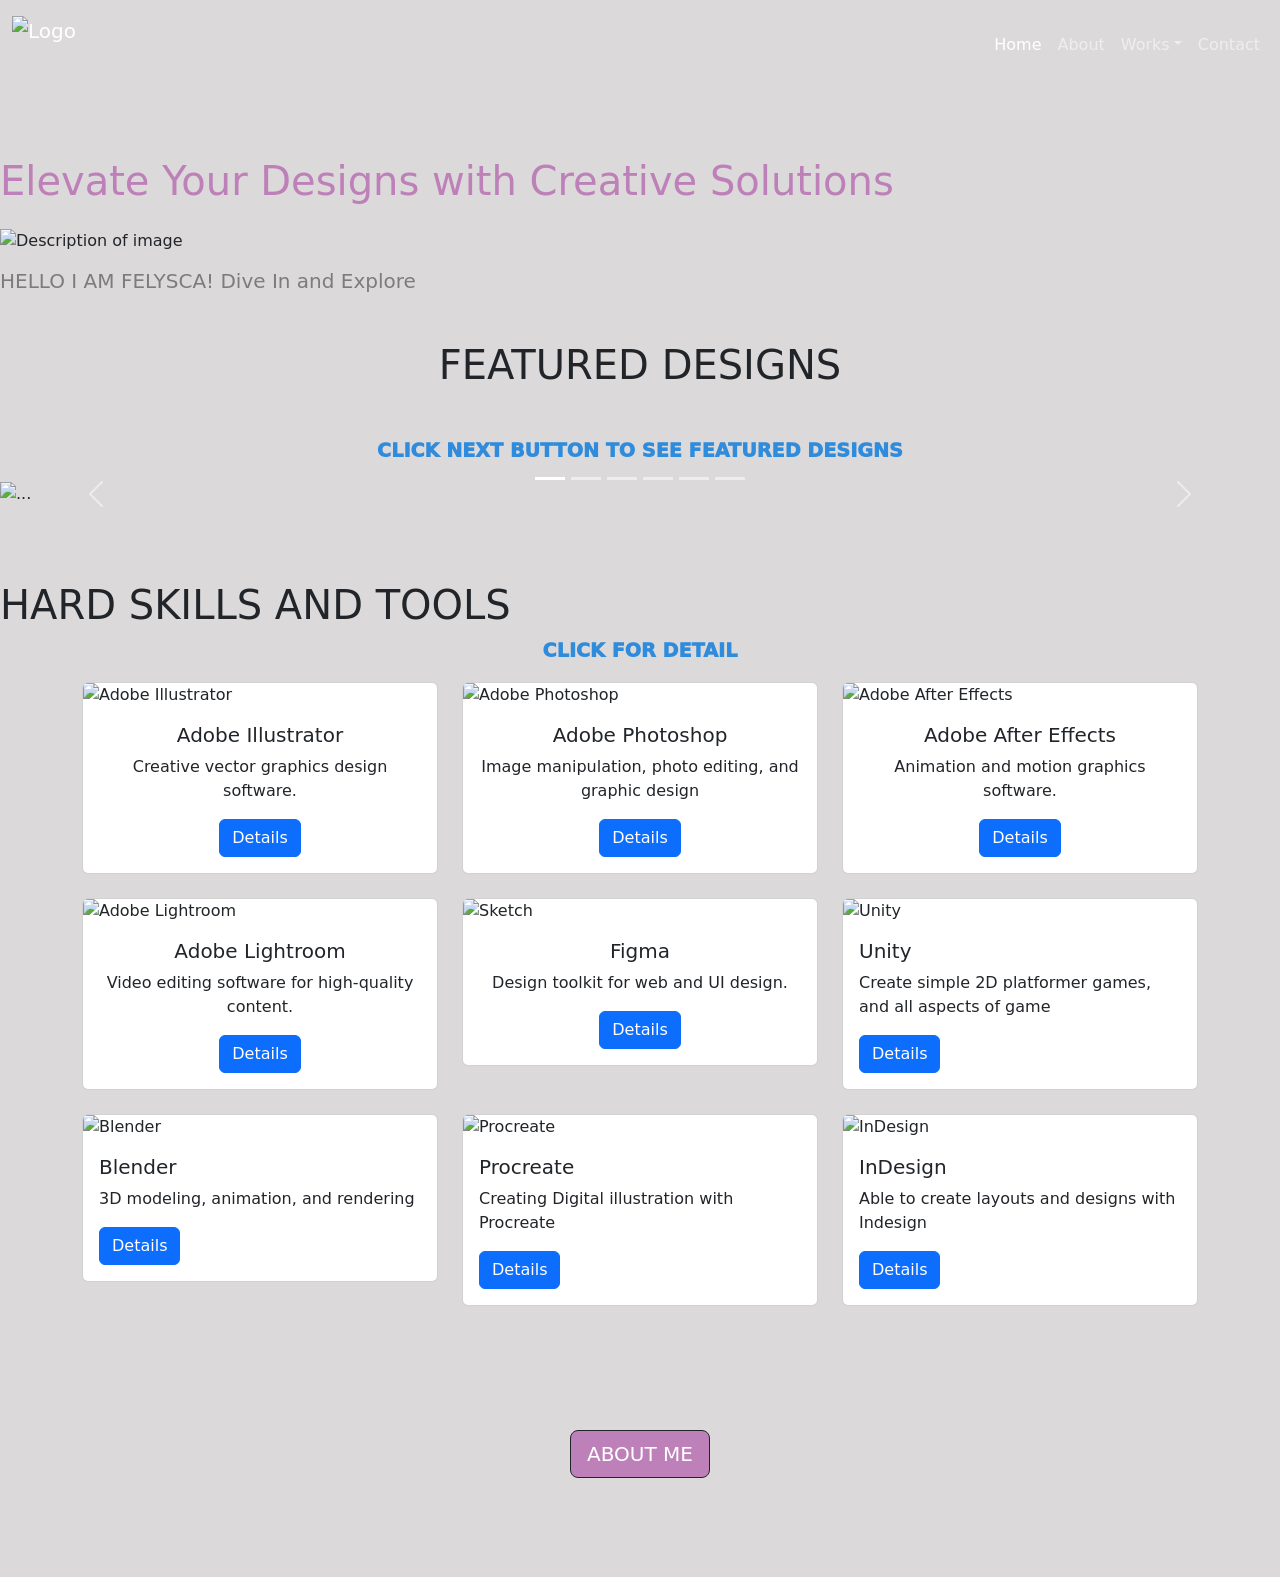
==== index.html @ a3a1dfc2 "Add files via upload" ====
<!DOCTYPE html>
<html lang="en">

<head>
  <meta charset="UTF-8">
  <meta name="viewport" content="width=device-width, initial-scale=1.0">
  <title>Document</title>
  <link href="https://cdn.jsdelivr.net/npm/bootstrap@5.3.3/dist/css/bootstrap.min.css" rel="stylesheet"
    integrity="sha384-QWTKZyjpPEjISv5WaRU9OFeRpok6YctnYmDr5pNlyT2bRjXh0JMhjY6hW+ALEwIH" crossorigin="anonymous">
  <link rel="stylesheet" href="style.css">
  <title>Felysca's Portfolio</title>
  <title>Felysca's Portfolio</title>
  <link rel="icon" type="image/x-icon" href="icologo/LogoFely.ico" />
  <script src="https://use.fontawesome.com/releases/v6.3.0/js/all.js" crossorigin="anonymous"></script>
  <link href="https://cdn.jsdelivr.net/npm/bootstrap@5.3.3/dist/css/bootstrap.min.css" rel="stylesheet"
    integrity="sha384-QWTKZyjpPEjISv5WaRU9OFeRpok6YctnYmDr5pNlyT2bRjXh0JMhjY6hW+ALEwIH" crossorigin="anonymous">
  <script src="https://cdn.jsdelivr.net/npm/bootstrap@5.3.3/dist/js/bootstrap.bundle.min.js"
    integrity="sha384-YvpcrYf0tY3lHB60NNkmXc5s9fDVZLESaAA55NDzOxhy9GkcIdslK1eN7N6jIeHz"
    crossorigin="anonymous"></script>
  <!-- Google fonts-->
  <link href="https://fonts.googleapis.com/css2?family=Montserrat:wght@400;700&display=swap" rel="stylesheet">
  <link href="https://fonts.googleapis.com/css2?family=Rubik+Bubbles&display=swap" rel="stylesheet">
  <!-- Core theme CSS (includes Bootstrap)-->
  <link href="style.css" rel="stylesheet" />
  <style>
    body {
      background-color: #DCD9DA; }
  
  
  </style>



  <meta name="viewport" content="width=device-width, initial-scale=1.0">
</head>



<body>
  <!--NavBar-->
 <header>
    <nav class="navbar navbar-expand-lg navbar-dark custom-navbar fixed-top">
      <div class="container-fluid">
        <a class="navbar-brand" href="#">
          <img src="icologo/LogoFely.ico" alt="Logo" width="65" height="60" class="d-inline-block align-text-top">
        </a>
        <button class="navbar-toggler" type="button" data-bs-toggle="collapse" data-bs-target="#navbarNavDropdown"
          aria-controls="navbarNavDropdown" aria-expanded="false" aria-label="Toggle navigation">
          <span class="navbar-toggler-icon"></span>
        </button>
        <div class="collapse navbar-collapse" id="navbarNavDropdown">
          <ul class="navbar-nav ms-auto">
            <li class="nav-item nav-item-margin">
              <a class="nav-link active" aria-current="page" href="index.html">Home</a>
            </li>
            <li class="nav-item nav-item-margin">
              <a class="nav-link" href="About1.html">About</a>
            </li>
            <li class="nav-item dropdown nav-item-margin">
              <a class="nav-link dropdown-toggle" href="Works.html" role="button" data-bs-toggle="dropdown"
                aria-expanded="false">Works</a>
              <ul class="dropdown-menu">
                <li><a class="dropdown-item" href="Works.html">Work Gallery</a></li>
                <li>
                  <hr class="dropdown-divider">
                </li>
                <li><a class="dropdown-item" href="Graphicdesign.html">Graphic Design</a></li>
                <li><a class="dropdown-item" href="Animation.html">Animations</a></li>
                <li><a class="dropdown-item" href="photography.html">Photography</a></li>
                <li><a class="dropdown-item" href="2dplatformer.html">2D Platformer Game</a></li>
                <li><a class="dropdown-item" href="UXdesign.html">UX Design</a></li>
                <li><a class="dropdown-item" href="3Dart.html">3D Art</a></li>
              </ul>
            </li>
            <li class="nav-item nav-item-margin">
              <a class="nav-link" href="https://linktr.ee/felyscajoline">Contact</a>
            </li>
          </ul>
        </div>
      </div>
    </nav>
  </header>





  <!--Display Hero Content-->
  <!-- Hero Content -->
  <div class="hero">
    <video autoplay loop muted plays-inline class="back-video">
      <source src="img/Bgvid2.mp4" type="video/mp4">
    </video>
    <div class="txthero">
      <h1 class="rubik-bubbles" style="color: #bd80b8; font-weight: 90;">Elevate Your Designs with Creative Solutions</h1>
      <img src="img/portfoliophotography.png" alt="Description of image" class="img-fluid my-3" style="max-width: 80%; height: auto;" style="margin-top: 3cm;">
      <h5 class="intro-text" style="color:#7C7C7C;;">HELLO I AM FELYSCA! Dive In and Explore</h5>
    </div>
  </div>
  

<!-- Heading for Featured Designs -->
<div class="featured-designs-container text-center my-5">
  <h1 class="featured-designs" style="font-weight: 90;">FEATURED DESIGNS</h1>
</div>
<p class="pulsate-text" style="text-align: center;">CLICK NEXT BUTTON TO SEE FEATURED DESIGNS</p>

<!-- Carousel -->
<div id="carouselExampleCaptions" class="carousel slide">
  <div class="carousel-indicators">
    <button type="button" data-bs-target="#carouselExampleCaptions" data-bs-slide-to="0" class="active" aria-current="true" aria-label="Slide 1"></button>
    <button type="button" data-bs-target="#carouselExampleCaptions" data-bs-slide-to="1" aria-label="Slide 2"></button>
    <button type="button" data-bs-target="#carouselExampleCaptions" data-bs-slide-to="2" aria-label="Slide 3"></button>
    <button type="button" data-bs-target="#carouselExampleCaptions" data-bs-slide-to="3" aria-label="Slide 4"></button>
    <button type="button" data-bs-target="#carouselExampleCaptions" data-bs-slide-to="4" aria-label="Slide 5"></button>
    <button type="button" data-bs-target="#carouselExampleCaptions" data-bs-slide-to="5" aria-label="Slide 6"></button>
  </div>
  <div class="carousel-inner">
    <div class="carousel-item active">
      <img src="img/graphicdesignherodisplay.png" class="d-block w-100" alt="...">
      <div class="carousel-caption d-none d-md-block">
        <h5>Graphic Design</h5>
        <p>Skilled in crafting engaging visuals and effective solutions</p>
      </div>
    </div>
    <div class="carousel-item">
      <img src="img/animationherodisplay.png" class="d-block w-100" alt="...">
      <div class="carousel-caption d-none d-md-block">
        <h5>Animation</h5>
        <p>Creates dynamic visuals storytelling through 2D & 3D animation</p>
      </div>
    </div>
    <div class="carousel-item">
      <img src="img/photographyherodisplay.png" class="d-block w-100" alt="...">
      <div class="carousel-caption d-none d-md-block">
        <h5>Photography</h5>
        <p>Photography with a keen eye for capturing stunning visuals</p>
      </div>
    </div>
    <div class="carousel-item">
      <img src="img/2dgameherodisplay.png" class="d-block w-100" alt="...">
      <div class="carousel-caption d-none d-md-block">
        <h5>2D Platformer Game</h5>
        <p>Proficient in designing and developing engaging 2D games.</p>
      </div>
    </div>
    <div class="carousel-item">
      <img src="img/uxdesignherodisplay.png" class="d-block w-100" alt="...">
      <div class="carousel-caption d-none d-md-block">
        <h5>UX Design</h5>
        <p>Create user-centered interfaces to ensures user experiences.</p>
      </div>
    </div>
    <div class="carousel-item">
      <img src="img/3Dartherodisplay.png" class="d-block w-100" alt="...">
      <div class="carousel-caption d-none d-md-block">
        <h5>3D Art</h5>
        <p>Skilled in creating 3D art modeling and rendering techniques</p>
      </div>
    </div>
  </div>
  <button class="carousel-control-prev" type="button" data-bs-target="#carouselExampleCaptions" data-bs-slide="prev">
    <span class="carousel-control-prev-icon" aria-hidden="true"></span>
    <span class="visually-hidden">Previous</span>
  </button>
  <button class="carousel-control-next" type="button" data-bs-target="#carouselExampleCaptions" data-bs-slide="next">
    <span class="carousel-control-next-icon" aria-hidden="true"></span>
    <span class="visually-hidden">Next</span>
  </button>
</div>



  <div class="div-skills">
    <h1 class="hard-skills" style="font-weight: 90; margin-top: 2cm;">HARD SKILLS AND TOOLS</h1>
  </div>
  <p class="pulsate-text" style="text-align: center;">CLICK FOR DETAIL</p>



  <!-- Modal Structure for cards -->
  <div class="modal fade" id="detailsModal" tabindex="-1" aria-labelledby="detailsModalLabel" aria-hidden="true">
    <div class="modal-dialog modal-dialog-centered">
      <div class="modal-content">
        <div class="modal-header" style="border-bottom: none;">
          <button type="button" class="btn-close" data-bs-dismiss="modal" aria-label="Close"></button>
        </div>
        <div class="modal-body text-center" style="background: rgba(0, 0, 0, 0.8); color: white;">
          <img id="modalImage" src="" alt="Detail Image" class="img-fluid mb-3" />
          <h5 id="modalTitle"></h5>
          <p id="modalDescription"></p>
        </div>
      </div>
    </div>
  </div>


  <!-- Cards Image -->
  <div class="container">
    <div class="row justify-content-center">
      <!-- Row 1 -->
      <div class="container">
        <div class="row justify-content-center">
            <div class="col-lg-4 col-sm-6 mb-4">
                <div class="card custom-card">
                    <img src="img/cardsai.png" class="card-img-top" alt="Adobe Illustrator">
                    <div class="card-body text-center"> <!-- Added text-center class -->
                        <h5 class="card-title">Adobe Illustrator</h5>
                        <p class="card-text">Creative vector graphics design software.</p>
                        <a href="#" class="btn btn-primary" data-bs-toggle="modal" data-bs-target="#detailsModal"
                            data-title="Adobe Illustrator"
                            data-description="Experienced in Adobe Illustrator, with a strong focus on vector graphics creation and illustration."
                            data-image="img/detailsillustrator.png">Details</a>
                    </div>
                </div>
            </div>
      <div class="col-lg-4 col-sm-6 col-md-4 mb-4">
        <div class="card custom-card">
          <img src="img/cardsps.png" class="card-img-top" alt="Adobe Photoshop">
          <div class="card-body text-center">
            <h5 class="card-title">Adobe Photoshop</h5>
            <p class="card-text">Image manipulation, photo editing, and graphic design</p>
            <a href="#" class="btn btn-primary" data-bs-toggle="modal" data-bs-target="#detailsModal"
              data-title="Adobe Photoshop"
              data-description="Proficient in Adobe Photoshop, specializing in image manipulation, photo editing, and graphic design. Skilled in utilizing advanced tools and techniques to create stunning visuals, enhance photographs, and produce professional-quality designs."
              data-image="img/detailsphotoshop.png">Details</a>
          </div>
        </div>
      </div>
      <div class="col-lg-4 col-sm-6 col-md-4 mb-4">
        <div class="card custom-card">
          <img src="img/cardsae.png" class="card-img-top" alt="Adobe After Effects">
          <div class="card-body text-center">
            <h5 class="card-title">Adobe After Effects</h5>
            <p class="card-text">Animation and motion graphics software.</p>
            <a href="#" class="btn btn-primary" data-bs-toggle="modal" data-bs-target="#detailsModal"
              data-title="Adobe After Effects"
              data-description="Able to create animations and video editing. I am capable of producing high-quality animations and engaging video content with this software.."
              data-image="img/detailsaftereffects.png">Details</a>
          </div>
        </div>
      </div>

      <!-- Row 2 -->
      <div class="col-lg-4 col-sm-6 col-md-4 mb-4">
        <div class="card custom-card">
          <img src="img/cardslightroom.png" class="card-img-top" alt="Adobe Lightroom">
          <div class="card-body text-center">
            <h5 class="card-title">Adobe Lightroom</h5>
            <p class="card-text">Video editing software for high-quality content.</p>
            <a href="#" class="btn btn-primary" data-bs-toggle="modal" data-bs-target="#detailsModal"
              data-title="Adobe Lightroom"
              data-description="Skilled in enhancing and editing photos through advanced color correction, exposure adjustments, and tone mapping."
              data-image="img/detailslightroom.png">Details</a>
          </div>
        </div>
      </div>
      <div class="col-lg-4 col-sm-6 col-md-4 mb-4">
        <div class="card custom-card">
          <img src="img/cardsfigma.png" class="card-img-top" alt="Sketch">
          <div class="card-body text-center">
            <h5 class="card-title">Figma</h5>
            <p class="card-text">Design toolkit for web and UI design.</p>
            <a href="#" class="btn btn-primary" data-bs-toggle="modal" data-bs-target="#detailsModal" data-title="Figma"
              data-description="Proficient in creating wireframes, prototypes, and interfaces. I am capable of creating effective and visually appealing UI/UX designs using Figma."
              data-image="img/detailsfigma.png">Details</a>
          </div>
        </div>
      </div>
      <div class="col-lg-4 col-sm-6 col-md-4 mb-4">
        <div class="card custom-card">
          <img src="img/cardsunity.png" class="card-img-top" alt="Unity">
          <div class="card-body">
            <h5 class="card-title">Unity</h5>
            <p class="card-text">Create simple 2D platformer games, and all aspects of game</p>
            <a href="#" class="btn btn-primary" data-bs-toggle="modal" data-bs-target="#detailsModal" data-title="Unity"
              data-description="I can use Unity to create simple 2D platformer games, and  capable of handling all aspects of the game development process using Unity"
              data-image="img/detailsunity.png">Details</a>
          </div>
        </div>
      </div>

      <!-- Row 3 -->
      <div class="col-lg-4 col-sm-6 col-md-4 mb-4">
        <div class="card custom-card">
          <img src="img/cardsblender.png" class="card-img-top" alt="Blender">
          <div class="card-body">
            <h5 class="card-title">Blender</h5>
            <p class="card-text">3D modeling, animation, and rendering</p>
            <a href="#" class="btn btn-primary" data-bs-toggle="modal" data-bs-target="#detailsModal"
              data-title="Blender"
              data-description="Create 3D modeling, animation, and rendering, utilizing Blender's versatile tools for creating detailed assets and visual effects.."
              data-image="img/details3d.png">Details</a>
          </div>
        </div>
      </div>
      <div class="col-lg-4 col-sm-6 col-md-4 mb-4">
        <div class="card custom-card">
          <img src="img/cardsprocretae.png" class="card-img-top" alt="Procreate">
          <div class="card-body">
            <h5 class="card-title">Procreate</h5>
            <p class="card-text">Creating Digital illustration with Procreate</p>
            <a href="#" class="btn btn-primary" data-bs-toggle="modal" data-bs-target="#detailsModal"
              data-title="Procreate"
              data-description="Skilled in digital illustration with Procreate, with a vibrant artwork and leveraging Procreate’s versatile brush and layering tools for detailed, expressive compositions"
              data-image="img/detailsprocreate.png">Details</a>
          </div>
        </div>
      </div>
      <div class="col-lg-4 col-sm-6 col-md-4 mb-4">
        <div class="card custom-card">
          <img src="img/cardsindesign.png" class="card-img-top" alt="InDesign">
          <div class="card-body">
            <h5 class="card-title">InDesign</h5>
            <p class="card-text">Able to create layouts and designs with Indesign</p>
            <a href="#" class="btn btn-primary" data-bs-toggle="modal" data-bs-target="#detailsModal"
              data-title="Indesign"
              data-description="I can do Adobe InDesign, allowing me to create professional layouts and designs for print and digital media."
              data-image="img/detailsindesign.png">Details</a>
          </div>
        </div>
      </div>
    </div>
  </div>

  <!-- Modal -->
  <div class="modal fade" id="detailsModal" tabindex="-1" aria-labelledby="detailsModalLabel" aria-hidden="true">
    <div class="modal-dialog modal-dialog-centered">
      <div class="modal-content">
        <div class="modal-header" style="border-bottom: none;">
          <button type="button" class="btn-close" data-bs-dismiss="modal" aria-label="Close"></button>
        </div>
        <div class="modal-body text-center" style="background: rgba(0, 0, 0, 0.8); color: white;">
          <img id="modalImage" src="" alt="Detail Image" class="modal-image-large mb-3" />
          <h5 id="modalTitle"></h5>
          <p id="modalDescription"></p>
        </div>
      </div>
    </div>
  </div>
  <script>
    document.addEventListener('DOMContentLoaded', function () {
      const detailsModal = document.getElementById('detailsModal');

      detailsModal.addEventListener('show.bs.modal', function (event) {
        const button = event.relatedTarget;
        const title = button.getAttribute('data-title');
        const description = button.getAttribute('data-description');
        const imageSrc = button.getAttribute('data-image');

        // Update modal content
        document.getElementById('modalTitle').textContent = title;
        document.getElementById('modalDescription').textContent = description;
        document.getElementById('modalImage').src = imageSrc;
      });
    });
  </script>



  <!--Button Explore More buat ke About Page-->
  <div class="text-center my-4"> <!-- Added a div for centering -->
    <a href="About1.html">
      <button type="button" class="btn btn-dark btn-lg" style="background-color: #bd80b8; text-decoration-color: antiquewhite; margin: 2cm;"> ABOUT ME</button>
      <!-- Use a custom background color -->
    </a>
  </div>


 

    <script>// Initialize all tooltips on the page
      const tooltipTriggerList = document.querySelectorAll('[data-bs-toggle="tooltip"]');
      const tooltipList = [...tooltipTriggerList].map(tooltipTriggerEl => new bootstrap.Tooltip(tooltipTriggerEl)); </script>

  </div>
  <STYLE>
    .pulsate-text {
    color: #2f8bdb;
    font-weight: 1000;
    font-size: 1.2em;
    animation: pulsate 1s infinite;
  }

  @keyframes pulsate {
    0% {
      transform: scale(1);
      opacity: 1;
    }
    50% {
      transform: scale(1.1);
      opacity: 0.7;
    }
    100% {
      transform: scale(1);
      opacity: 1;
    }
  }
  </STYLE>




</body>
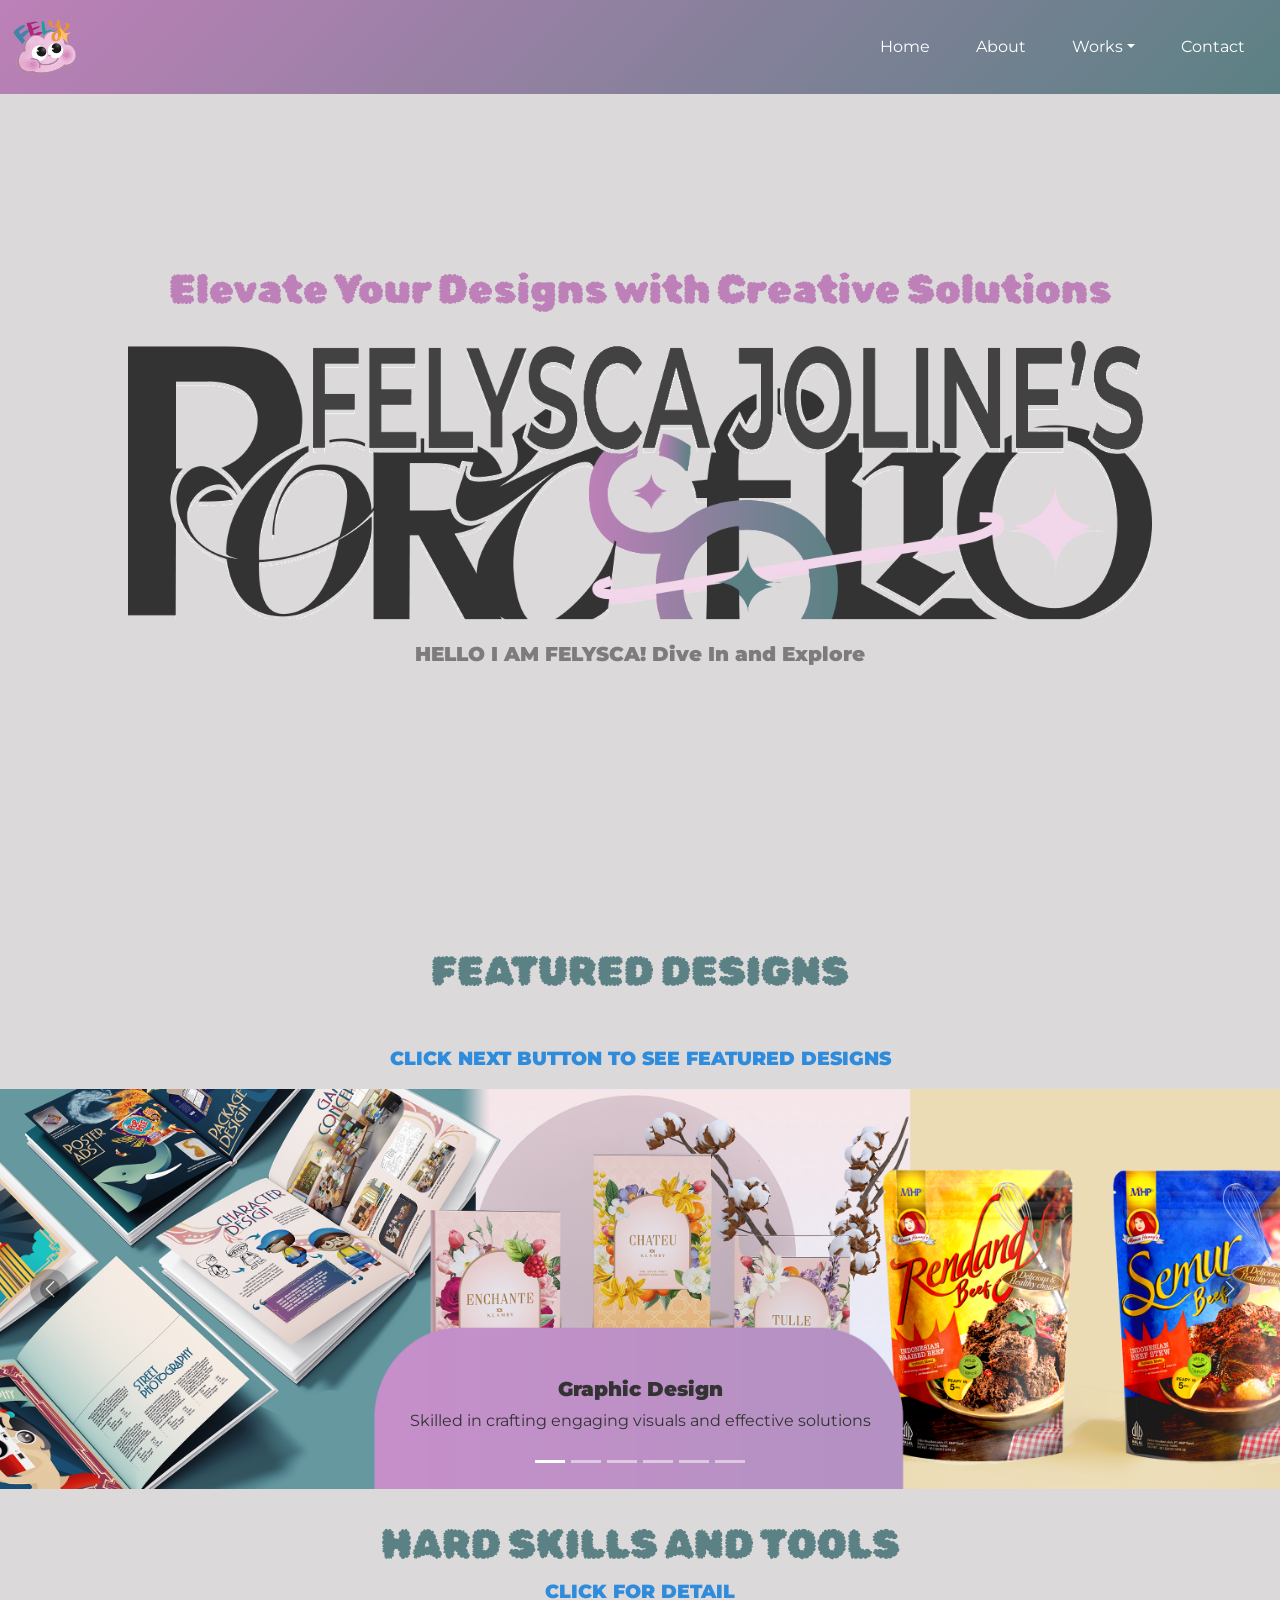
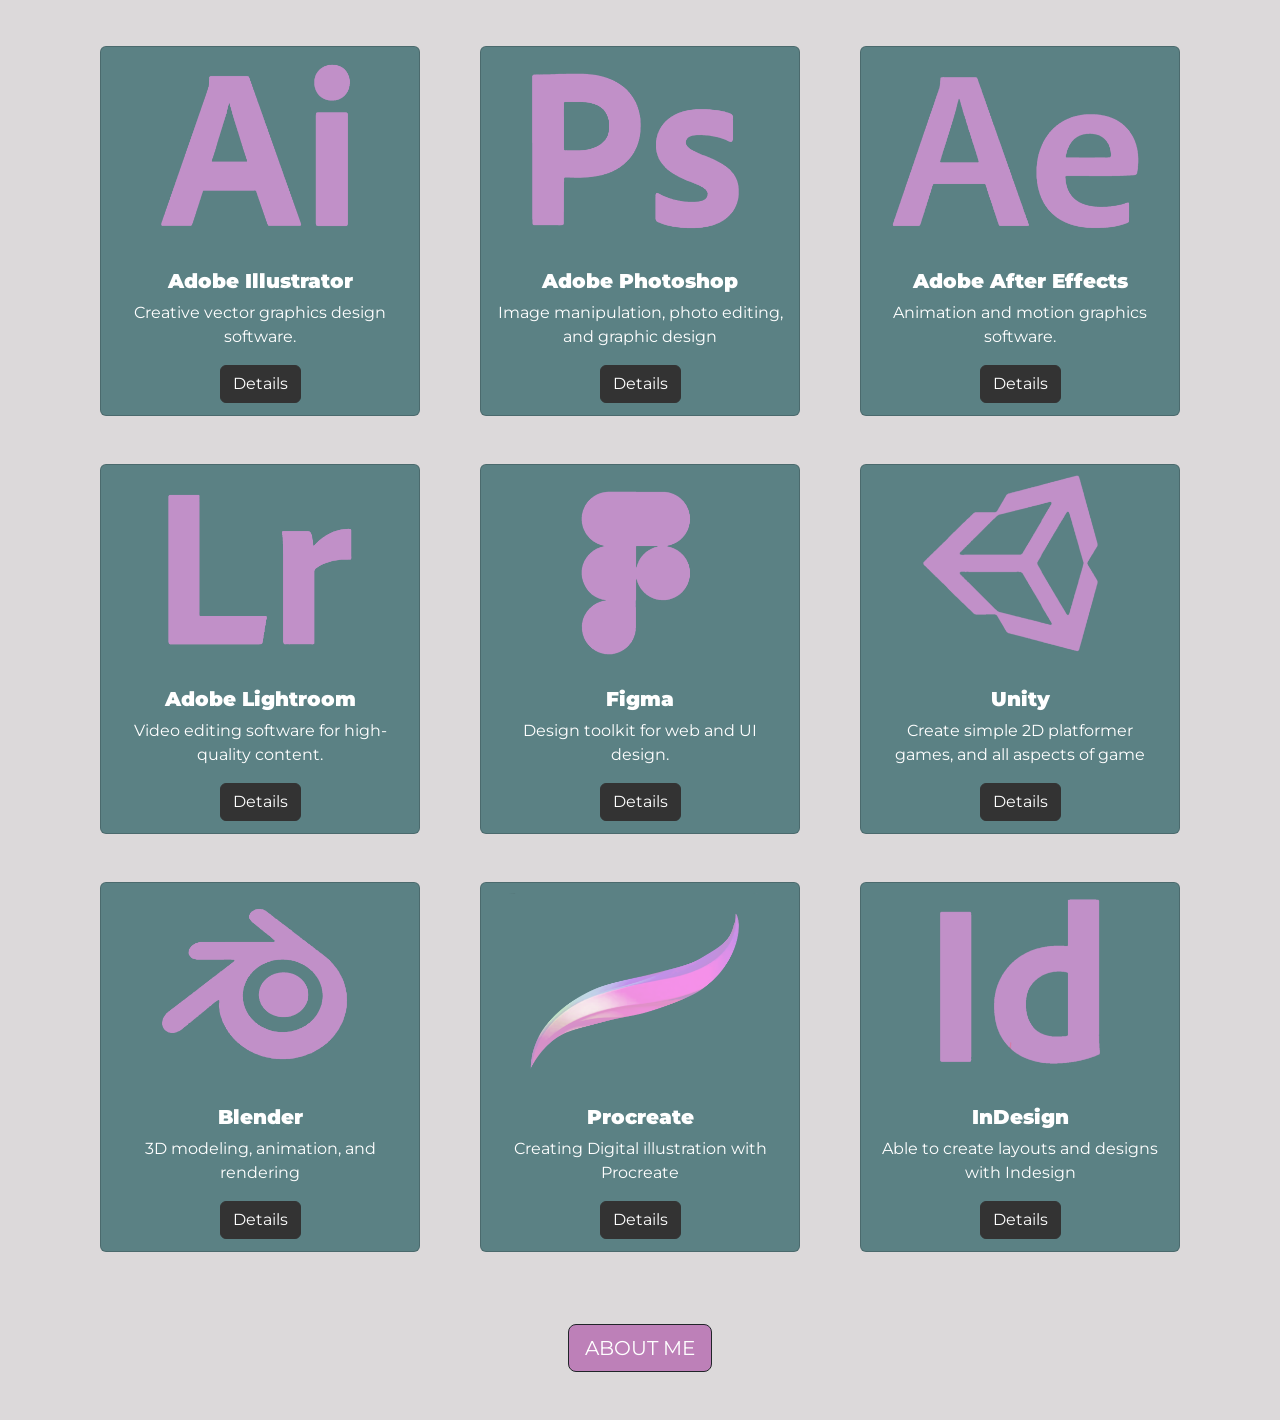
==== commit 16eab8e8: "fix all error" ====
--- a/index.html
+++ b/index.html
@@ -4,34 +4,27 @@
 <head>
   <meta charset="UTF-8">
   <meta name="viewport" content="width=device-width, initial-scale=1.0">
-  <title>Document</title>
+  <title>Felysca's Portfolio</title>
+  <link rel="icon" type="image/x-icon" href="icologo/LogoFely.ico" />
+  <!-- Bootstrap CSS -->
   <link href="https://cdn.jsdelivr.net/npm/bootstrap@5.3.3/dist/css/bootstrap.min.css" rel="stylesheet"
     integrity="sha384-QWTKZyjpPEjISv5WaRU9OFeRpok6YctnYmDr5pNlyT2bRjXh0JMhjY6hW+ALEwIH" crossorigin="anonymous">
-  <link rel="stylesheet" href="style.css">
-  <title>Felysca's Portfolio</title>
-  <title>Felysca's Portfolio</title>
-  <link rel="icon" type="image/x-icon" href="icologo/LogoFely.ico" />
-  <script src="https://use.fontawesome.com/releases/v6.3.0/js/all.js" crossorigin="anonymous"></script>
-  <link href="https://cdn.jsdelivr.net/npm/bootstrap@5.3.3/dist/css/bootstrap.min.css" rel="stylesheet"
-    integrity="sha384-QWTKZyjpPEjISv5WaRU9OFeRpok6YctnYmDr5pNlyT2bRjXh0JMhjY6hW+ALEwIH" crossorigin="anonymous">
+  <!-- Bootstrap JS -->
   <script src="https://cdn.jsdelivr.net/npm/bootstrap@5.3.3/dist/js/bootstrap.bundle.min.js"
     integrity="sha384-YvpcrYf0tY3lHB60NNkmXc5s9fDVZLESaAA55NDzOxhy9GkcIdslK1eN7N6jIeHz"
     crossorigin="anonymous"></script>
+  <!-- Font Awesome -->
+  <script src="https://use.fontawesome.com/releases/v6.3.0/js/all.js" crossorigin="anonymous"></script>
   <!-- Google fonts-->
   <link href="https://fonts.googleapis.com/css2?family=Montserrat:wght@400;700&display=swap" rel="stylesheet">
   <link href="https://fonts.googleapis.com/css2?family=Rubik+Bubbles&display=swap" rel="stylesheet">
-  <!-- Core theme CSS (includes Bootstrap)-->
+  <!-- Custom CSS -->
   <link href="style.css" rel="stylesheet" />
   <style>
     body {
-      background-color: #DCD9DA; }
-  
-  
+      background-color: #DCD9DA;
+    }
   </style>
-
-
-
-  <meta name="viewport" content="width=device-width, initial-scale=1.0">
 </head>
 
 
@@ -88,13 +81,13 @@
   <!--Display Hero Content-->
   <!-- Hero Content -->
   <div class="hero">
-    <video autoplay loop muted plays-inline class="back-video">
+    <video autoplay loop muted playsinline class="back-video">
       <source src="img/Bgvid2.mp4" type="video/mp4">
     </video>
     <div class="txthero">
       <h1 class="rubik-bubbles" style="color: #bd80b8; font-weight: 90;">Elevate Your Designs with Creative Solutions</h1>
-      <img src="img/portfoliophotography.png" alt="Description of image" class="img-fluid my-3" style="max-width: 80%; height: auto;" style="margin-top: 3cm;">
-      <h5 class="intro-text" style="color:#7C7C7C;;">HELLO I AM FELYSCA! Dive In and Explore</h5>
+      <img src="img/portfoliophotography.png" alt="Description of image" class="img-fluid my-3" style="max-width: 80%; height: auto; margin-top: 1.5rem;">
+      <h5 class="intro-text" style="color:#7C7C7C;">HELLO I AM FELYSCA! Dive In and Explore</h5>
     </div>
   </div>
   
@@ -172,27 +165,10 @@
 
 
   <div class="div-skills">
-    <h1 class="hard-skills" style="font-weight: 90; margin-top: 2cm;">HARD SKILLS AND TOOLS</h1>
+    <h1 class="hard-skills" style="font-weight: 90; margin-top: 2rem;">HARD SKILLS AND TOOLS</h1>
   </div>
   <p class="pulsate-text" style="text-align: center;">CLICK FOR DETAIL</p>
 
-
-
-  <!-- Modal Structure for cards -->
-  <div class="modal fade" id="detailsModal" tabindex="-1" aria-labelledby="detailsModalLabel" aria-hidden="true">
-    <div class="modal-dialog modal-dialog-centered">
-      <div class="modal-content">
-        <div class="modal-header" style="border-bottom: none;">
-          <button type="button" class="btn-close" data-bs-dismiss="modal" aria-label="Close"></button>
-        </div>
-        <div class="modal-body text-center" style="background: rgba(0, 0, 0, 0.8); color: white;">
-          <img id="modalImage" src="" alt="Detail Image" class="img-fluid mb-3" />
-          <h5 id="modalTitle"></h5>
-          <p id="modalDescription"></p>
-        </div>
-      </div>
-    </div>
-  </div>
 
 
   <!-- Cards Image -->
@@ -361,7 +337,7 @@
   <!--Button Explore More buat ke About Page-->
   <div class="text-center my-4"> <!-- Added a div for centering -->
     <a href="About1.html">
-      <button type="button" class="btn btn-dark btn-lg" style="background-color: #bd80b8; text-decoration-color: antiquewhite; margin: 2cm;"> ABOUT ME</button>
+      <button type="button" class="btn btn-dark btn-lg" style="background-color: #bd80b8; text-decoration-color: antiquewhite; margin: 1.5rem;"> ABOUT ME</button>
       <!-- Use a custom background color -->
     </a>
   </div>
@@ -401,4 +377,5 @@
 
 
 
-</body>+</body>
+</html>
--- a/style.css
+++ b/style.css
@@ -0,0 +1,432 @@
+body, .txthero, .navbar-brand, .card-title, .card-text, .carousel-caption, h2 {
+    font-family: 'Montserrat', sans-serif;
+}
+
+.rubik-bubbles {
+    font-family: 'Rubik Bubbles', sans-serif;
+}
+
+
+h1{
+    font-weight: 1000;
+}
+
+
+.navbar.bg-body-tertiary {
+    margin: 0.5rem;
+    background-color: #131313;
+}
+
+.navbar-nav .nav-link {
+    color: #ffffff; /* White color for navbar links */
+}
+
+.navbar-nav .nav-link:hover {
+    color: #cccccc; /* Light gray on hover */
+}
+
+.custom-navbar {
+    background: linear-gradient(135deg, #bd80b8, #5b8184); /* Gradient background */
+    top: 0;
+    z-index: 5000;
+  }
+
+
+.intro-text{
+    color: #232323;
+}
+
+
+/* Fullscreen Video Background */
+.hero {
+    position: relative;
+    width: 100%;
+    min-height: 100vh;
+    display: flex;
+    align-items: center;
+    justify-content: center;
+    text-align: center;
+    padding-top: 30px;
+    overflow: hidden;
+}
+
+.back-video {
+    position: fixed;
+    top: 50%;
+    left: 50%;
+    width: 100vw;
+    height: 100vh;
+    transform: translate(-50%, -50%);
+    object-fit: cover;
+    z-index: -2;
+}
+
+.txthero {
+    position: relative;
+    z-index: 1;
+    text-align: center;
+    font-size: larger;
+    color: white;
+    font-weight: 500;
+    margin-top: 20px;
+    margin-bottom: 10px;
+}
+
+  
+  
+  
+  /* Removed text shadow for better visibility */
+  
+
+
+.float-right {
+    float: right;
+  }
+  
+
+
+.carousel-item {
+    height: 400px; /* Set a fixed height for the carousel items */
+    width: 100%;
+    margin-top: 0;
+
+}
+
+.carousel-item img {
+    width: 100%;      /* Make sure images cover the carousel width */
+    height: 100%;     /* Fill the height of the carousel item */
+    object-fit: cover; /* Maintain aspect ratio while filling space */
+}
+
+.custom-card {
+    width: 320px; /* Set a fixed width for square shape */
+    height: 370px; /* Set the same height as width for square shape */
+    transition: transform 0.3s, box-shadow 0.3s; /* Smooth transition */
+    cursor: pointer; /* Change cursor to pointer */
+    overflow: hidden; /* Ensure content doesn't overflow */
+    margin: 0 auto; /* Center the card */
+    margin-top: 1.5rem;
+    background-color: #5B8184; /* Set the desired background color */
+    color: white; /* Change text color for better readability */
+    display: flex; /* Enable flex for centering elements */
+    flex-direction: column; /* Align items vertically */
+    justify-content: center; /* Center the content vertically */
+    align-items: center; /* Center the content horizontally */
+}
+
+.card-body {
+    display: flex;
+    flex-direction: column; /* Stack items vertically */
+    align-items: center; /* Center items horizontally */
+    justify-content: center; /* Center items vertically */
+    text-align: center; /* Center text */
+}
+.card-img-top {
+    border-radius: 10px; /* Optional: Add some border-radius for softer corners */
+    width: 100%; /* Make the image fill the card width */
+    height: auto; /* Set to auto to maintain aspect ratio */
+    max-height: 190px; /* Set a max height to limit the image size */
+    object-fit: cover; /* Use 'cover' to fill the area without distortion */
+    margin: 10px auto; /* Center the image */
+}
+
+.custom-card:hover {
+    transform: translateY(-10px); /* Lift the card up on hover */
+    box-shadow: 0 10px 20px rgba(0, 0, 0, 0.2); /* Add shadow on hover */
+}
+
+.btn-primary btn-lg{
+    align-items: center;
+}
+
+.carousel-caption {
+    color: #333 !important; /* Ubah warna teks menjadi hitam */
+}
+
+
+.modal-image-large {
+    width: 80%; /* Adjust width as needed, or specify height */
+    max-width: 600px; /* Optional max width */
+    margin: 0 auto; /* Center image */
+  }
+  
+
+  /* Styling for Details button */
+.card .btn-primary {
+    background-color: #333; /* Set background color to #333 */
+    border-color: #333; /* Match border color */
+  }
+  
+  .card .btn-primary:hover {
+    background-color: #1a1a1a; /* Darken slightly on hover */
+    border-color: #1a1a1a; /* Match border color */
+  }
+  
+
+h5{
+    font-weight: 1000;
+}
+
+
+
+.carousel-control-prev,
+.carousel-control-next {
+    position: absolute; /* Keeps the controls within the carousel */
+    top: 50%; /* Centers the controls vertically */
+    transform: translateY(-50%); /* Centers the controls exactly in the middle */
+    width: 40px; /* Adjust button width */
+    height: 40px; /* Adjust button height */
+    background-color: rgba(0, 0, 0, 0.5); /* Optional: black semi-transparent background */
+    border-radius: 50%; /* Optional: makes the buttons circular */
+    display: flex;
+    align-items: center;
+    justify-content: center;
+}
+
+.carousel-control-prev-icon,
+.carousel-control-next-icon {
+    background-color: black; /* Set icon color to black */
+    width: 20px; /* Adjust width to fit inside the button */
+    height: 20px; /* Adjust height */
+    background-size: 100%; /* Ensures icon fills the button */
+    border-radius: 50%; /* Optional: round icon */
+}
+
+.carousel-control-prev {
+    left: 30px; /* Adjust this value to add spacing from the left */
+}
+
+.carousel-control-next {
+    right: 30px; /* Adjust this value to add spacing from the right */
+}
+
+
+/* If you want to change the button border as well */
+.carousel-control-prev,
+.carousel-control-next {
+    border: 0px solid black; /* Optional: add a border if desired */
+}
+
+
+.custom-button {
+    background-color: #333; /* Change to desired background color */
+    color: white; /* Change text color */
+}
+.div-skills {
+    text-align: center;
+    font-weight: 90;
+    
+}
+
+h1.hard-skills { /* Adjust the selector based on your HTML structure */
+    color: #5B8184;
+    font-family: 'Rubik Bubbles', sans-serif; /* Fallback to sans-serif if the font fails to load */
+    align-items: center;
+    margin-top: 1rem;
+}
+
+.carousel-container {
+    position: relative; /* Ensures .featured-designs is positioned relative to this container */
+    padding-top: 20px; /* Adjust padding as needed */
+}
+
+.featured-designs {
+    position: relative; /* Change to relative positioning */
+    color: #5B8184;
+    font-family: 'Rubik Bubbles', cursive;
+    font-size: 2.5em; /* Adjust size if needed */
+    text-align: center;
+    margin-top: 1rem; /* Adds spacing above the carousel */
+}
+
+.carouselslide{
+    margin-top: 10rem;
+
+}
+
+/* About me */
+.aboutmetitle {
+    margin-top: 3rem;
+    text-align: center;
+  }
+
+ 
+  .about-section {
+    align-self: center;
+    display: flex;
+    align-items: center; /* Aligns content vertically */
+    gap: 20px; /* Adds space between image and description */
+  }
+  
+  .about-image {
+    width: 300px; /* Adjust size as needed */
+    height: auto;
+    border-radius: 8px; /* Optional: rounds the corners of the image */
+  }
+  
+  .about-description {
+    font-size: 1em; /* Adjust font size */
+    color: #333; /* Adjust text color */
+  }
+  
+  .nav-item-margin {
+    margin: 15px; /* Adjust the margin as needed */
+}
+
+* {
+    margin: 0;
+    padding: 0;
+    box-sizing: border-box;
+}
+
+/* ===== RESPONSIVE / MOBILE ===== */
+
+/* Tablet and below */
+@media (max-width: 991px) {
+    .hero {
+        min-height: 70vh;
+        padding-top: 70px;
+    }
+
+    .txthero h1 {
+        font-size: 1.6rem;
+    }
+
+    .txthero h5 {
+        font-size: 0.95rem;
+    }
+
+    .carousel-item {
+        height: 280px;
+    }
+
+    .featured-designs {
+        font-size: 1.8em;
+    }
+
+    h1.hard-skills {
+        margin-top: 1.5rem;
+    }
+
+    .about-section {
+        flex-wrap: wrap;
+        justify-content: center;
+    }
+
+    .about-image {
+        width: 250px;
+    }
+}
+
+/* Mobile */
+@media (max-width: 767px) {
+    .hero {
+        min-height: 60vh;
+        padding-top: 60px;
+    }
+
+    .txthero {
+        padding: 0 15px;
+    }
+
+    .txthero h1 {
+        font-size: 1.3rem;
+    }
+
+    .txthero h5 {
+        font-size: 0.85rem;
+    }
+
+    .txthero .img-fluid {
+        max-width: 95% !important;
+    }
+
+    .carousel-item {
+        height: 200px;
+    }
+
+    .carousel-control-prev {
+        left: 5px;
+    }
+
+    .carousel-control-next {
+        right: 5px;
+    }
+
+    .featured-designs {
+        font-size: 1.4em;
+    }
+
+    .pulsate-text {
+        font-size: 0.9em;
+    }
+
+    .custom-card {
+        width: 280px;
+        height: auto;
+        min-height: 300px;
+        margin-top: 1rem;
+    }
+
+    .card-img-top {
+        max-height: 150px;
+    }
+
+    h1.hard-skills {
+        font-size: 1.5rem;
+        margin-top: 1rem;
+    }
+
+    .about-section {
+        flex-direction: column;
+        text-align: center;
+    }
+
+    .about-image {
+        width: 200px;
+    }
+
+    .aboutmetitle {
+        margin-top: 1.5rem;
+    }
+
+    .modal-image-large {
+        width: 95%;
+    }
+
+    /* Override cm margins on mobile */
+    [style*="margin"][style*="cm"] {
+        margin: 1rem !important;
+    }
+}
+
+/* Small mobile */
+@media (max-width: 480px) {
+    .hero {
+        min-height: 50vh;
+    }
+
+    .txthero h1 {
+        font-size: 1.1rem;
+    }
+
+    .carousel-item {
+        height: 160px;
+    }
+
+    .custom-card {
+        width: 90%;
+        max-width: 280px;
+    }
+
+    .featured-designs {
+        font-size: 1.2em;
+    }
+}
+
+/* Ensure images and videos never overflow on any screen */
+img, video, iframe {
+    max-width: 100%;
+    height: auto;
+}
+
